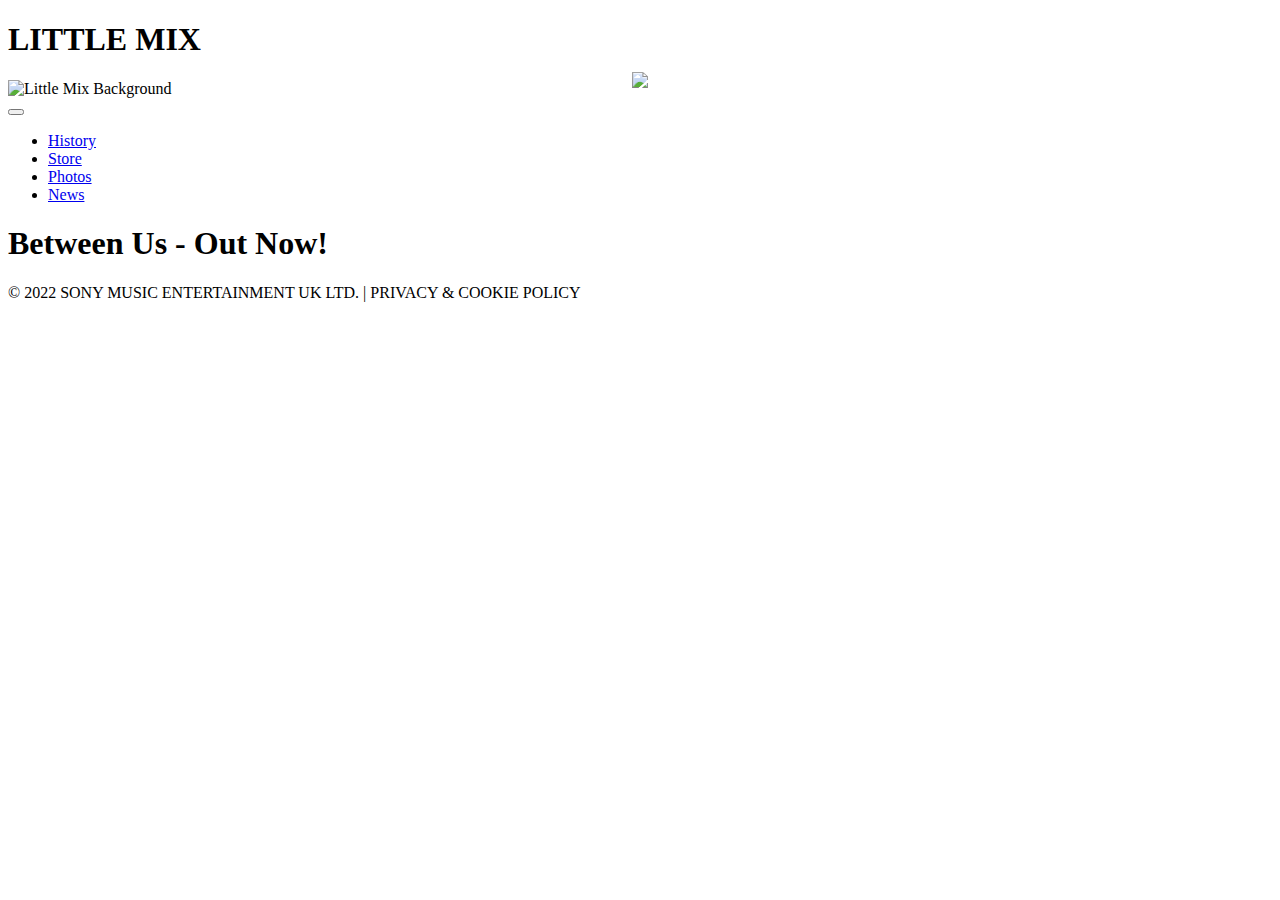
==== homepage/index.html @ 9d4f26eb "Week 8 completed" ====
<!DOCTYPE html>

<html lang="en">
    <head>
        <link href="https://cdn.jsdelivr.net/npm/bootstrap@5.0.2/dist/css/bootstrap.min.css" rel="stylesheet" integrity="sha384-EVSTQN3/azprG1Anm3QDgpJLIm9Nao0Yz1ztcQTwFspd3yD65VohhpuuCOmLASjC" crossorigin="anonymous">
        <script src="https://cdn.jsdelivr.net/npm/bootstrap@5.0.2/dist/js/bootstrap.bundle.min.js" integrity="sha384-MrcW6ZMFYlzcLA8Nl+NtUVF0sA7MsXsP1UyJoMp4YLEuNSfAP+JcXn/tWtIaxVXM" crossorigin="anonymous"></script>
        <link href="styles.css" rel="stylesheet">
        <title>Little Mix | Not Official</title>
    </head>
    <body>
        <div class="container-fluid">
            <div class="text-center">
                <h1 class="display-1">LITTLE MIX</h1>
                <div class="container">
                    <button class="btn-carousel" type="button" data-bs-toggle="offcanvas" data-bs-target="#offcanvasTop" aria-controls="offcanvasTop">
                        <img src="button.png">
                    </button>
                    <img src="little_mix.jpg" alt="Little Mix Background">
                </div>
                <div class="offcanvas offcanvas-top" tabindex="-1" id="offcanvasTop" aria-labelledby="offcanvasTopLabel">
                    <div class="offcanvas-header">
                        <button type="button" class="btn-close text-reset" data-bs-dismiss="offcanvas" aria-label="Close"></button>
                    </div>
                    <div class="offcanvas-body">

                        <ul class="m-3 nav justify-content-center">
                            <li class="nav-item">
                                <a class="nav-link text-dark" href="history.html">History</a>
                            </li>
                            <li class="nav-item">
                                <a class="nav-link text-dark" href="https://store.little-mix.com/?utm_source=website&utm_medium=organic&utm_campaign=LittleMix_BetweenUs_preorder&utm_content=nav">Store</a>
                            </li>
                            <li class="nav-item">
                                <a class="nav-link text-dark" href="photos.html">Photos</a>
                            </li>
                            <li class="nav-item">
                                <a class="nav-link text-dark" href="sign_in.html" role="button">News</a>
                            </li>
                        </ul>

                    </div>
                </div>
            </div>
            <div class="text-center">
                <h1 class="display-1">Between Us - Out Now!</h1>
                <p>
                    © 2022 SONY MUSIC ENTERTAINMENT UK LTD. | PRIVACY & COOKIE POLICY
                </p>
            </div>
        </div>
    </body>
</html>
---- homepage/styles.css ----
/* Container needed to position the button. Adjust the width as needed */
.container {
    position: relative;
    width: 100%;
  }

  /* Make the image responsive */
  .container img {
    width: 100%;
    height: auto;
  }

  /* Style the button and place it in the middle of the container/image */
  .container .btn-carousel {
    position: absolute;
    top: 7%;
    left: 50%;
    transform: translate(-50%, -50%);
    -ms-transform: translate(-50%, -50%);
    background-color: transparent;
    height: 100px;
    width: 100px;
    border: none;
    cursor: pointer;
  }

    /* Style the button and place it in the middle of the container/image */
    .container .btn-2 {
      position: absolute;
      top: 7%;
      left: 50%;
      transform: translate(-50%, 100%);
      -ms-transform: translate(-50%, -50%);
      background-color: transparent;
      height: 100px;
      width: 100px;
      border: none;
      cursor: pointer;
    }
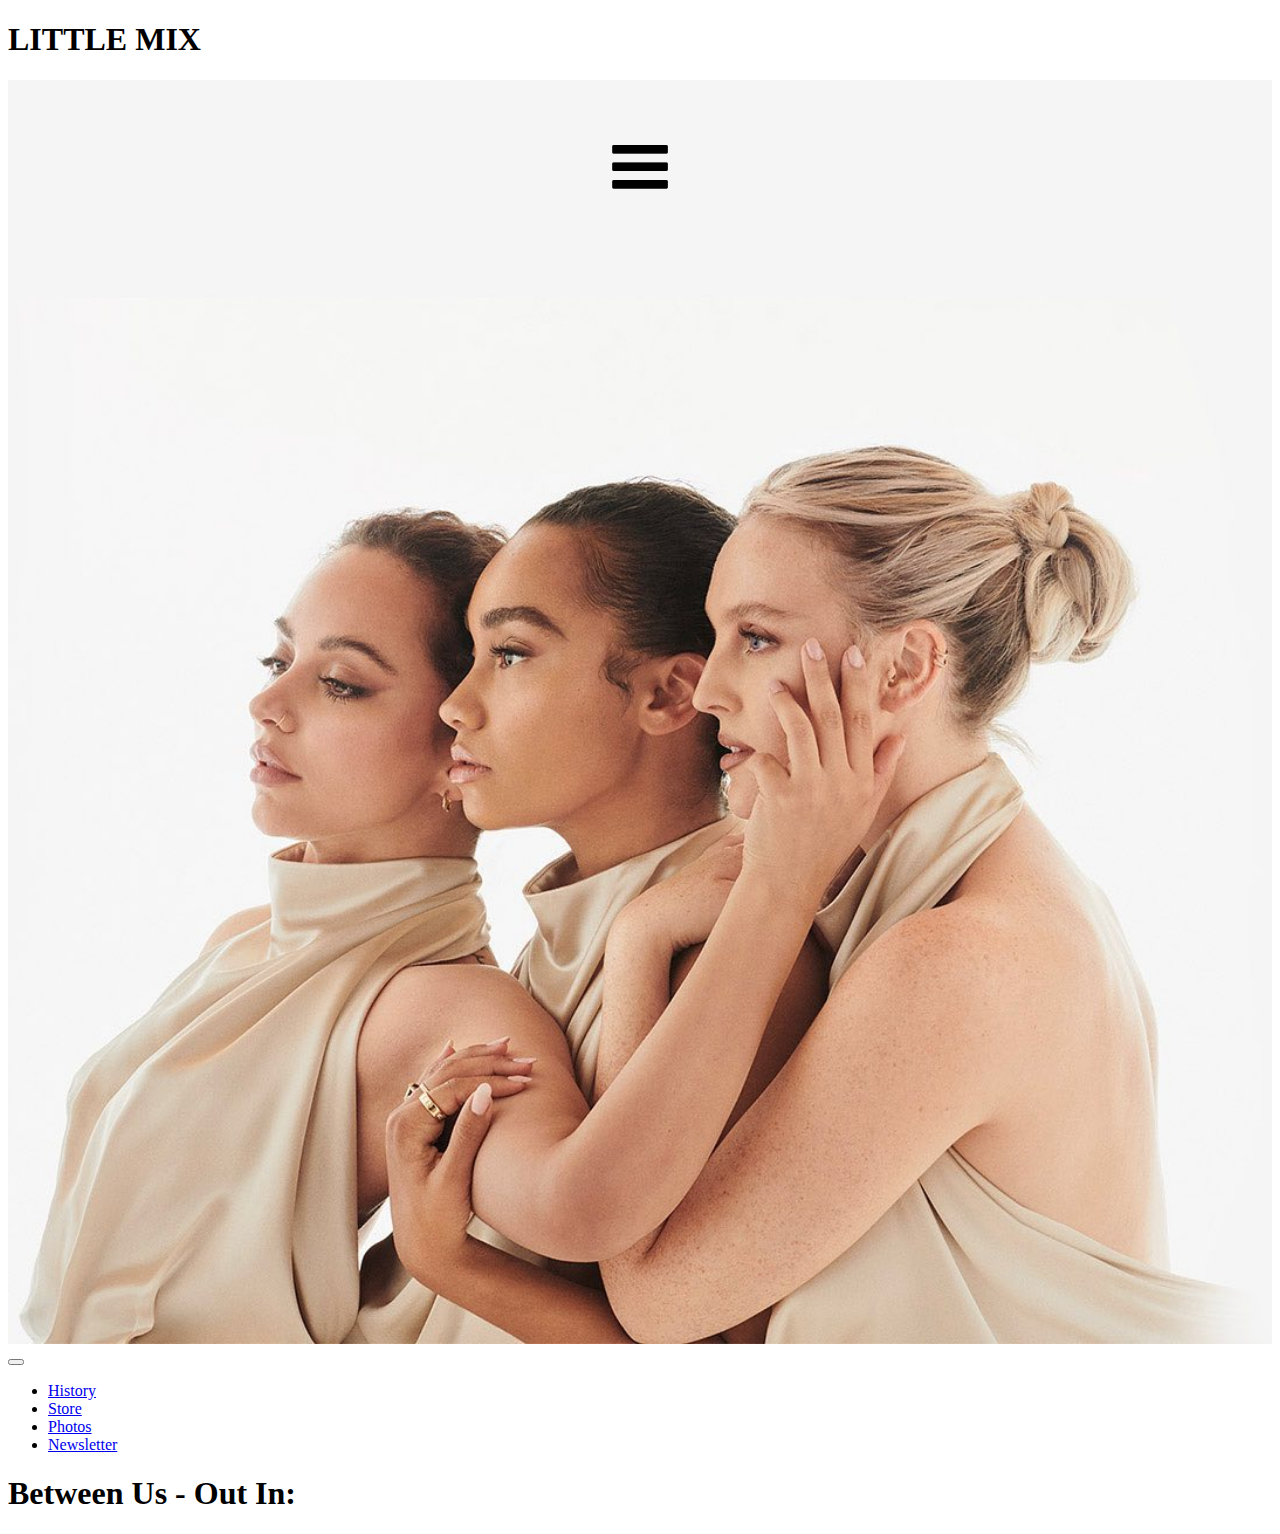
==== commit edf21ff8: "Week 8 completed" ====
--- a/homepage/index.html
+++ b/homepage/index.html
@@ -5,6 +5,7 @@
         <link href="https://cdn.jsdelivr.net/npm/bootstrap@5.0.2/dist/css/bootstrap.min.css" rel="stylesheet" integrity="sha384-EVSTQN3/azprG1Anm3QDgpJLIm9Nao0Yz1ztcQTwFspd3yD65VohhpuuCOmLASjC" crossorigin="anonymous">
         <script src="https://cdn.jsdelivr.net/npm/bootstrap@5.0.2/dist/js/bootstrap.bundle.min.js" integrity="sha384-MrcW6ZMFYlzcLA8Nl+NtUVF0sA7MsXsP1UyJoMp4YLEuNSfAP+JcXn/tWtIaxVXM" crossorigin="anonymous"></script>
         <link href="styles.css" rel="stylesheet">
+        <meta name="viewport" content="initial-scale=1, width=device-width">
         <title>Little Mix | Not Official</title>
     </head>
     <body>
@@ -34,7 +35,7 @@
                                 <a class="nav-link text-dark" href="photos.html">Photos</a>
                             </li>
                             <li class="nav-item">
-                                <a class="nav-link text-dark" href="sign_in.html" role="button">News</a>
+                                <a class="nav-link text-dark" href="newsletter.html" role="button">Newsletter</a>
                             </li>
                         </ul>
 
@@ -42,10 +43,19 @@
                 </div>
             </div>
             <div class="text-center">
-                <h1 class="display-1">Between Us - Out Now!</h1>
-                <p>
-                    © 2022 SONY MUSIC ENTERTAINMENT UK LTD. | PRIVACY & COOKIE POLICY
-                </p>
+                <h1 class="display-1">Between Us - Out In:
+                    <script>
+                        var initTime = new Date();
+                        var i = 0;
+                        function countdown() {
+                            i++;
+                            var newTime = new Date(initTime.getTime() - i * 1000);
+                            document.getElementById("demo").innerHTML = newTime.toLocaleTimeString();
+                        }
+                        var myVar = setInterval(countdown, 1000);
+                    </script>
+                    <div id="demo"></div>
+                </h1>
             </div>
         </div>
     </body>
--- a/homepage/styles.css
+++ b/homepage/styles.css
@@ -18,8 +18,8 @@
     transform: translate(-50%, -50%);
     -ms-transform: translate(-50%, -50%);
     background-color: transparent;
-    height: 100px;
-    width: 100px;
+    height: 12.5%;
+    width: 12.5%;
     border: none;
     cursor: pointer;
   }
@@ -29,11 +29,103 @@
       position: absolute;
       top: 7%;
       left: 50%;
-      transform: translate(-50%, 100%);
+      transform: translate(-50%, 7vw);
       -ms-transform: translate(-50%, -50%);
       background-color: transparent;
-      height: 100px;
-      width: 100px;
+      height: 12.5%;
+      width: 12.5%;
       border: none;
       cursor: pointer;
     }
+
+    /* Style the h2 */
+    h2 {
+      font-family: Helvetica, sans-serif;
+      letter-spacing: 2px;
+      font-size: 3vw;
+      text-align: center;
+    }
+
+    /* Style the h5 */
+    h5 {
+      font-family: Helvetica, sans-serif;
+      letter-spacing: 2px;
+      font-size: 1.5vw;
+      text-align: center;
+      width: 70%;
+      border: none;
+      word-break: keep-all;
+      margin-left: auto;
+      margin-right: auto;
+      margin-top: 5%;
+      margin-bottom: 5%;
+    }
+
+    /* Style the img1 used inside photos.html */
+    #img1 {
+      width: 78.5%;
+    }
+
+    /* Style the img2 used inside photos.html */
+    #img2 {
+      width: 78.5%;
+    }
+
+    /* Style the img3 used inside photos.html */
+    #img3 {
+      width: 78.5%;
+    }
+
+    /* Style the img4 used inside photos.html */
+    #img4 {
+      width: 40%;
+    }
+
+    /* Style the img5 used inside photos.html */
+    #img5 {
+      width: 78.5%;
+    }
+
+    /* Style the img6 used inside photos.html */
+    #img6 {
+      width: 40%;
+    }
+
+    /* Style the img7 used inside photos.html */
+    #img7 {
+      width: 78.5%;
+    }
+
+    form {
+      margin-top: 15%;
+      border: 3px solid #f1f1f1;
+      font-family: Arial;
+    }
+
+    input[type=text], input[type=submit] {
+      width: 100%;
+      padding: 12px;
+      margin: 8px 0;
+      display: inline-block;
+      border: 1px solid #ccc;
+      box-sizing: border-box;
+    }
+
+    input[type=email], input[type=submit] {
+      width: 100%;
+      padding: 12px;
+      margin: 8px 0;
+      display: inline-block;
+      border: 1px solid #ccc;
+      box-sizing: border-box;
+    }
+
+    input[type=submit] {
+      background-color: #04AA6D;
+      color: white;
+      border: none;
+    }
+
+    input[type=submit]:hover {
+      opacity: 0.8;
+    }